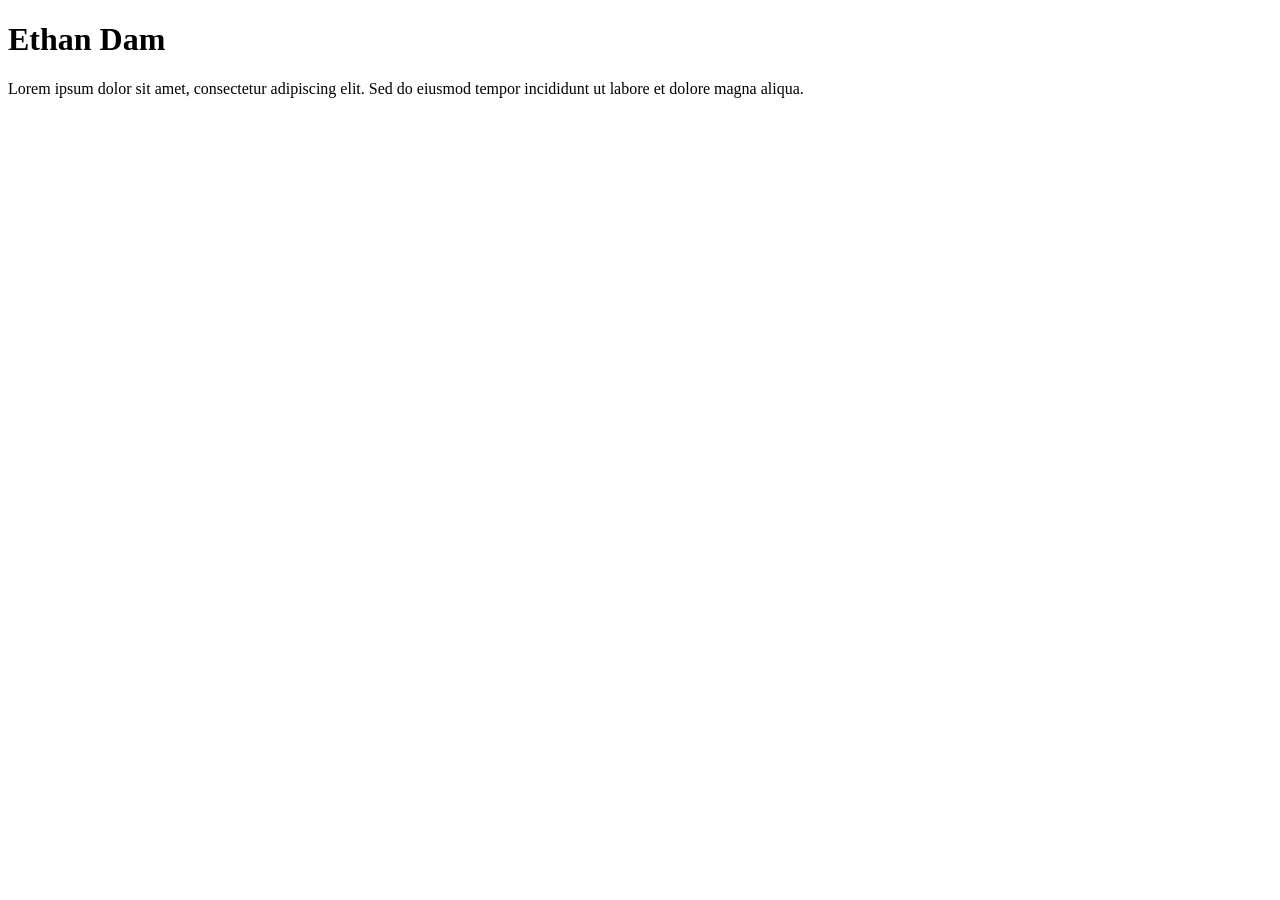
==== index.html @ 1767168c "Add index.html" ====
<!DOCTYPE html>
<html lang="en">
<head>
    <meta charset="UTF-8">
    <meta name="viewport" content="width=device-width, initial-scale=1.0">
    <title>Ethan Dam: Personal site and portfolio</title>
    <h1> Ethan Dam</h1>
    <p>Lorem ipsum dolor sit amet, consectetur adipiscing elit. Sed do eiusmod tempor
         incididunt ut labore et dolore magna aliqua.
    </p>
</head>
<body>
    
</body>
</html>
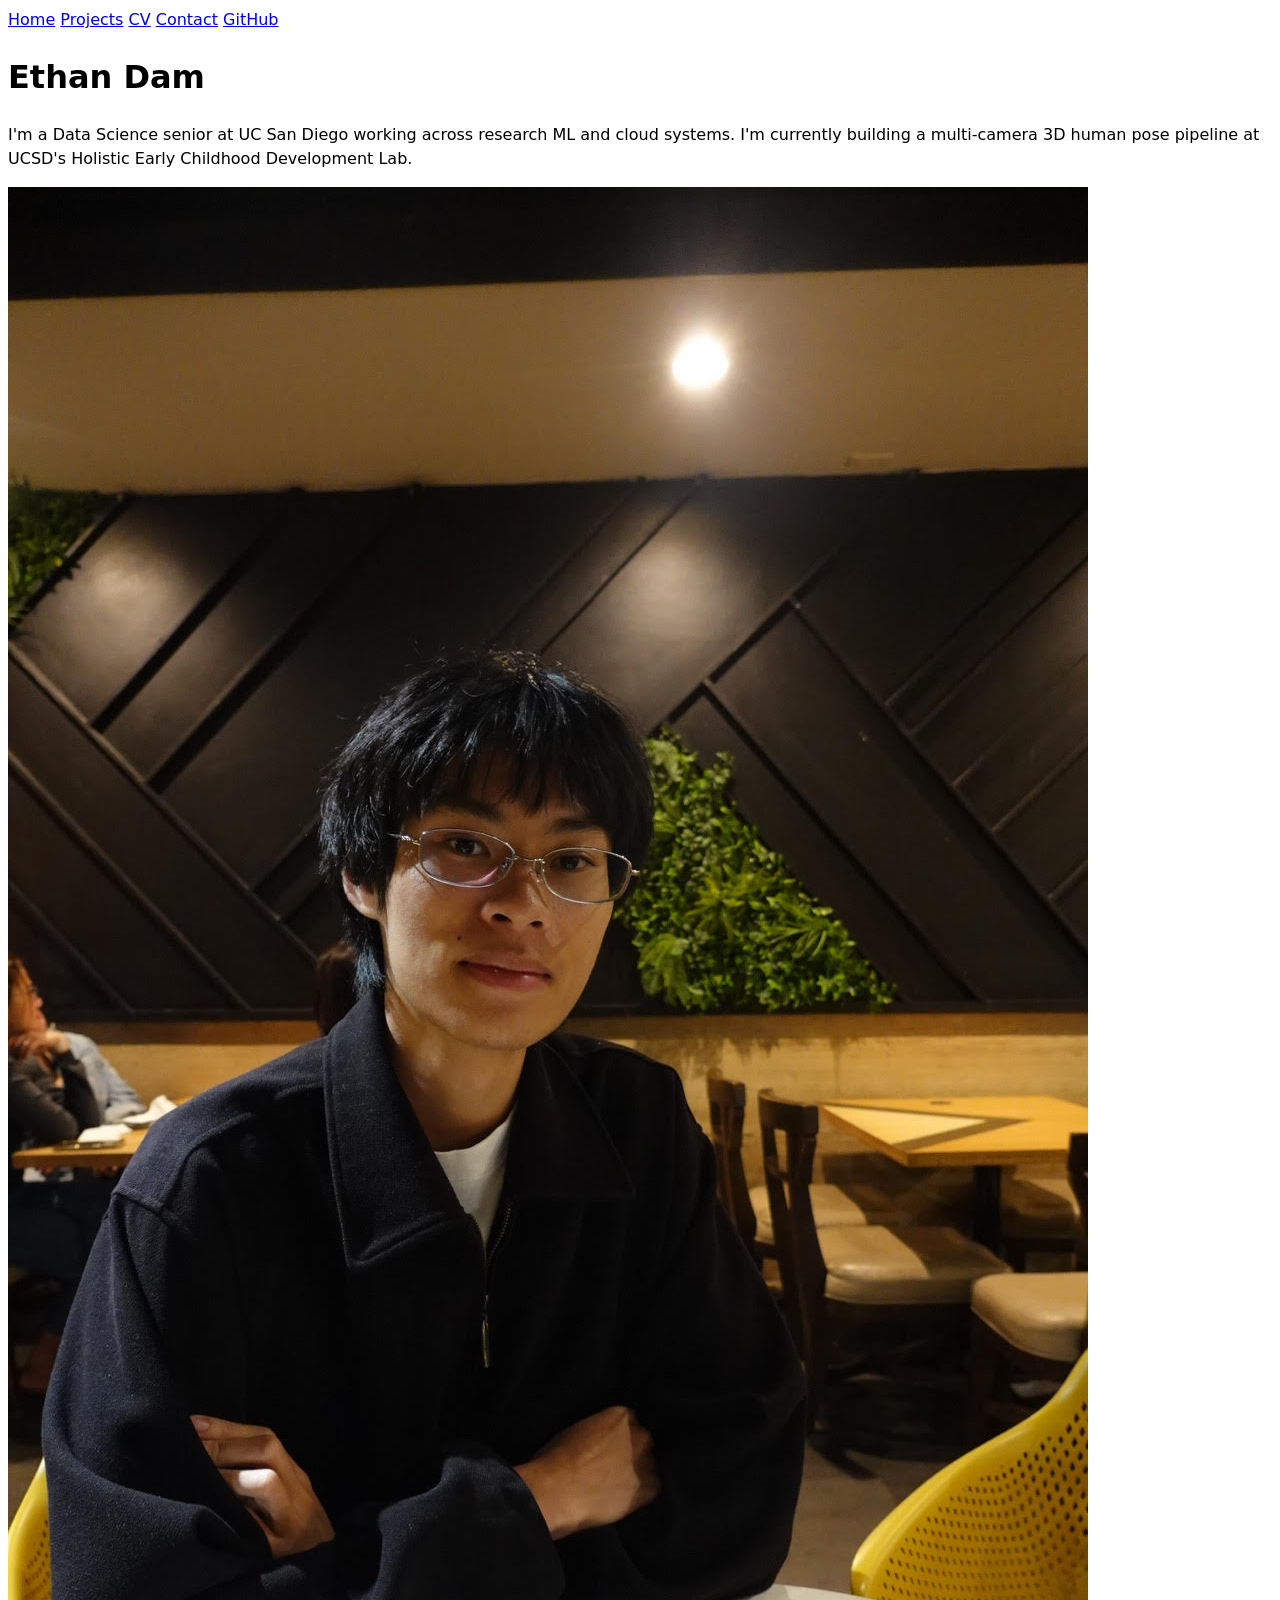
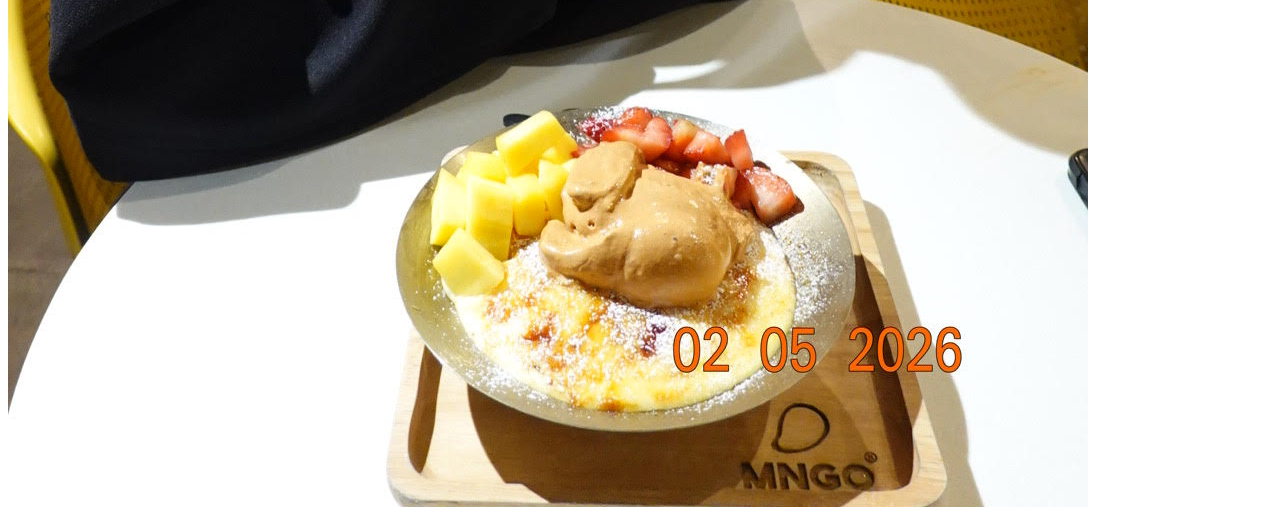
==== commit 9049a8f2: "Add nav, projects, contact form, and CV pages Co-Authored-By: Claude Opus 5.5 <noreply@anthropic.com" ====
--- a/index.html
+++ b/index.html
@@ -4,12 +4,20 @@
     <meta charset="UTF-8">
     <meta name="viewport" content="width=device-width, initial-scale=1.0">
     <title>Ethan Dam: Personal site and portfolio</title>
-    <h1> Ethan Dam</h1>
-    <p>Lorem ipsum dolor sit amet, consectetur adipiscing elit. Sed do eiusmod tempor
-         incididunt ut labore et dolore magna aliqua.
-    </p>
+    <link rel="stylesheet" href="style.css">
 </head>
 <body>
-    
+    <nav>
+    <a href="./">Home</a>
+    <a href="projects/">Projects</a>
+    <a href="cv/">CV</a>
+    <a href="contact/">Contact</a>
+    <a href="https://github.com/ethandam3" target="_blank">GitHub</a>
+    </nav>
+    <h1>Ethan Dam</h1>
+    <p>I'm a Data Science senior at UC San Diego working across research ML and cloud systems.
+        I'm currently building a multi-camera 3D human pose pipeline at UCSD's Holistic Early Childhood Development Lab.
+    </p>
+    <img src="images/ethan_pic.jpg" alt="Photo of Ethan Dam">
 </body>
-</html>+</html>
--- a/style.css
+++ b/style.css
@@ -0,0 +1,4 @@
+body {
+    
+    font: 100%/1.5 system-ui;
+}
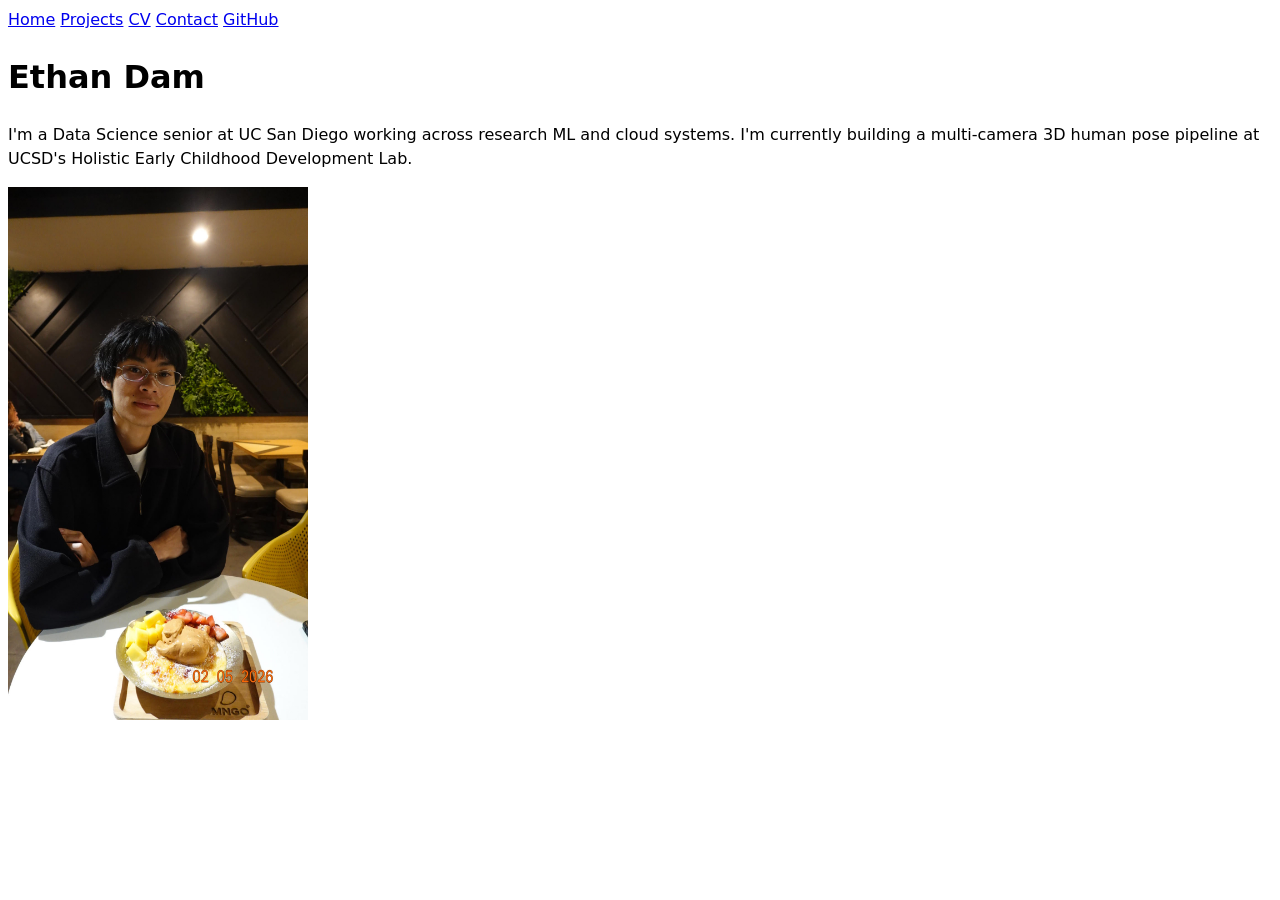
==== commit 45ecb5f7: "Shrink home page photo to 300px wide Co-Authored-By: Claude Opus 5.5 <noreply@anthropic.com>" ====
--- a/index.html
+++ b/index.html
@@ -18,6 +18,6 @@
     <p>I'm a Data Science senior at UC San Diego working across research ML and cloud systems.
         I'm currently building a multi-camera 3D human pose pipeline at UCSD's Holistic Early Childhood Development Lab.
     </p>
-    <img src="images/ethan_pic.jpg" alt="Photo of Ethan Dam">
+    <img src="images/ethan_pic.jpg" alt="Photo of Ethan Dam" width="300">
 </body>
 </html>
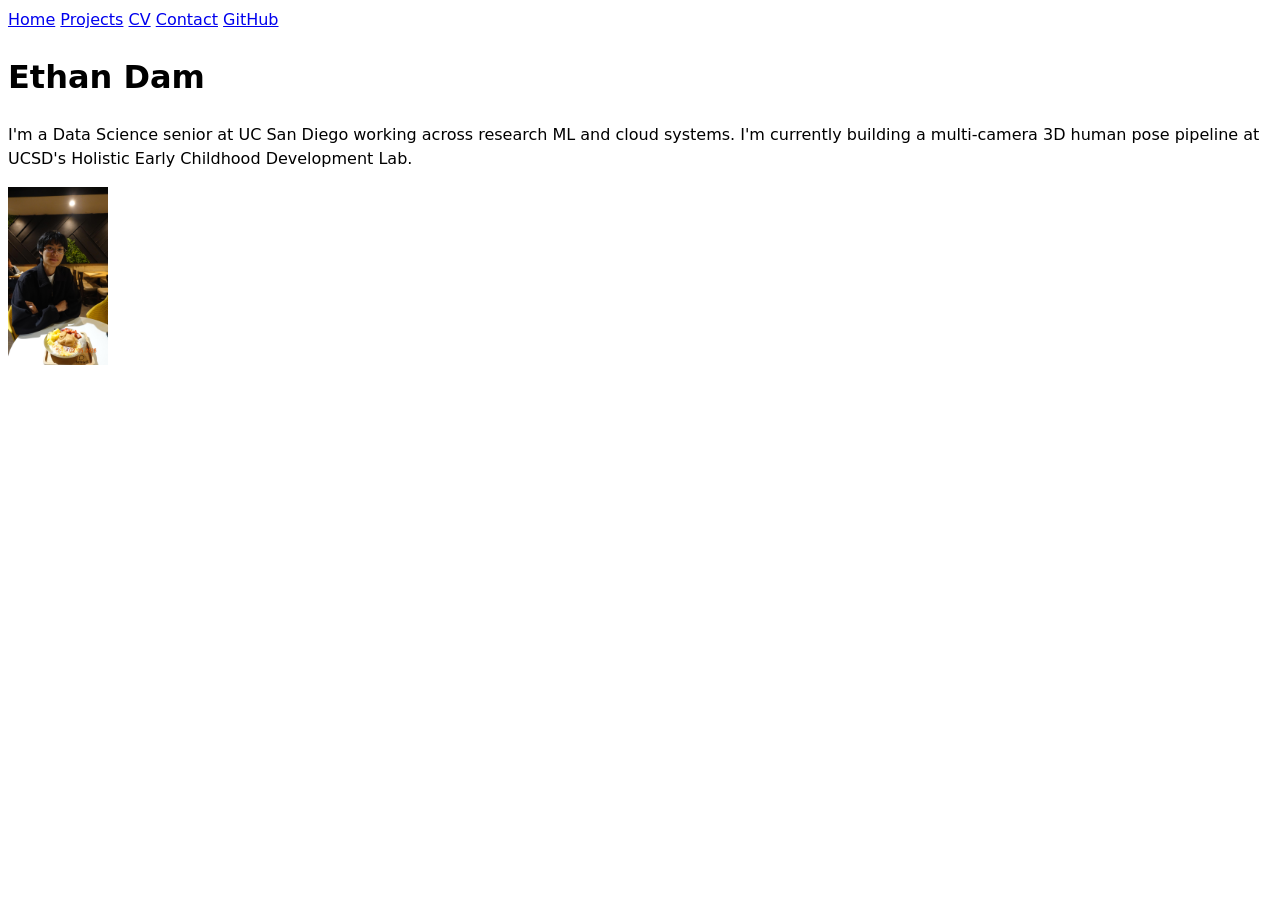
==== commit 44008c1d: "Shrink home page photo to 100px wide Co-Authored-By: Claude Opus 5.5 <noreply@anthropic.com>" ====
--- a/index.html
+++ b/index.html
@@ -18,6 +18,6 @@
     <p>I'm a Data Science senior at UC San Diego working across research ML and cloud systems.
         I'm currently building a multi-camera 3D human pose pipeline at UCSD's Holistic Early Childhood Development Lab.
     </p>
-    <img src="images/ethan_pic.jpg" alt="Photo of Ethan Dam" width="300">
+    <img src="images/ethan_pic.jpg" alt="Photo of Ethan Dam" width="100">
 </body>
 </html>
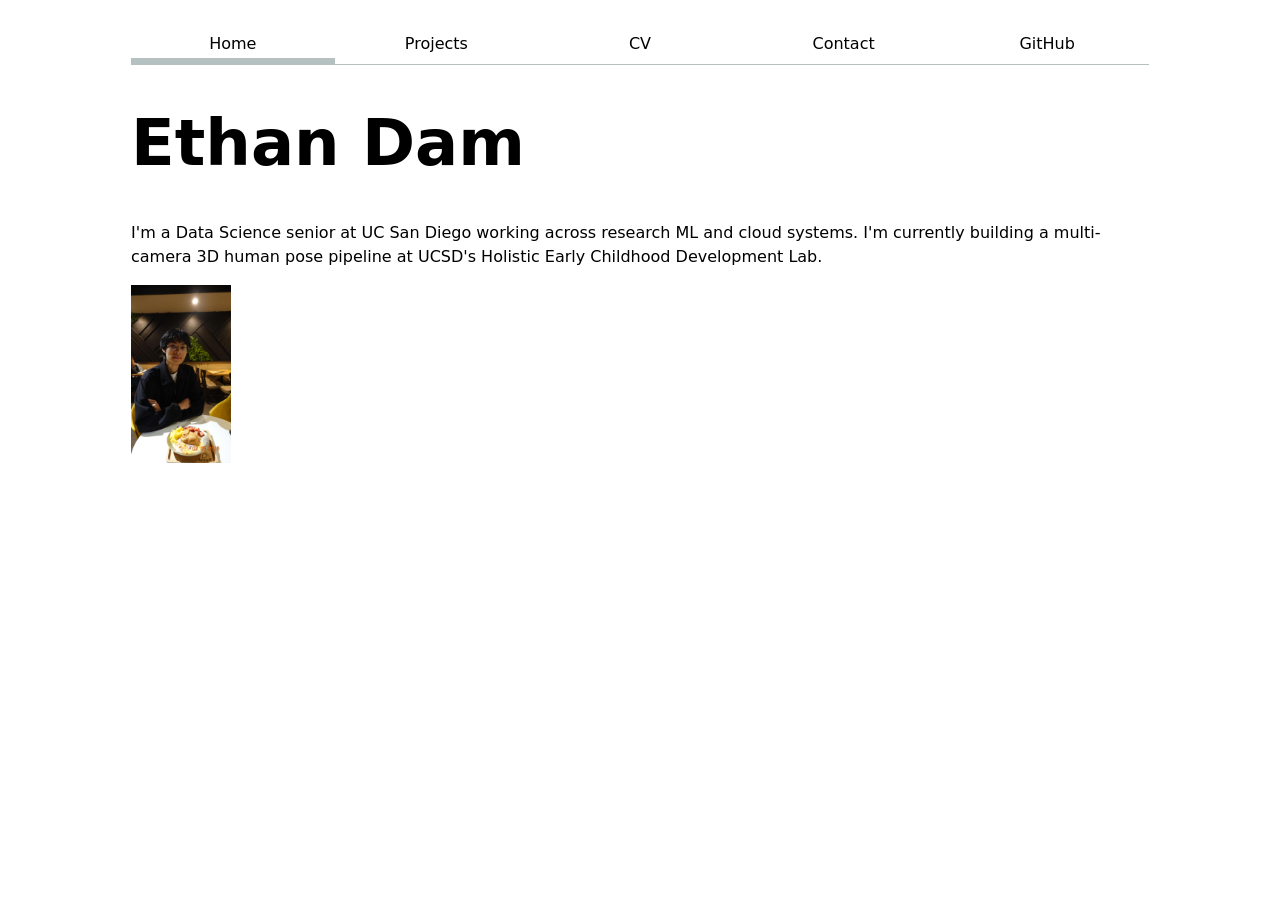
==== commit 358ec6de: "Lab 2: style nav, contact form, projects grid, and CV Co-Authored-By: Claude Opus 5.5 <noreply@anthr" ====
--- a/index.html
+++ b/index.html
@@ -8,7 +8,7 @@
 </head>
 <body>
     <nav>
-    <a href="./">Home</a>
+    <a href="./" class="current">Home</a>
     <a href="projects/">Projects</a>
     <a href="cv/">CV</a>
     <a href="contact/">Contact</a>
--- a/style.css
+++ b/style.css
@@ -1,4 +1,92 @@
+/* Step 2.4: accent color */
+:root {
+    --color-accent: oklch(65% 50% 0);
+    accent-color: var(--color-accent);
+}
+
+/* Step 1: keep content from getting too wide */
 body {
-    
     font: 100%/1.5 system-ui;
-}+    max-width: 100ch;
+    margin-inline: auto;
+    padding: 1em;
+}
+
+/* Step 2: navigation bar */
+nav {
+    display: flex;
+    margin-bottom: 1em;
+    border-bottom: 1px solid oklch(80% 3% 200);
+}
+
+nav a {
+    flex: 1;
+    text-decoration: none;
+    color: inherit;
+    text-align: center;
+    padding: 0.5em;
+}
+
+nav a.current,
+nav a:hover {
+    border-bottom: 0.4em solid oklch(80% 3% 200);
+    padding-bottom: 0.1em;
+}
+
+nav a:hover {
+    border-bottom-color: var(--color-accent);
+}
+
+/* Step 3: contact form */
+input,
+textarea,
+button {
+    font: inherit;
+}
+
+form {
+    display: grid;
+    grid-template-columns: auto 1fr;
+    gap: 1em;
+}
+
+label {
+    display: grid;
+    grid-template-columns: subgrid;
+    grid-column: 1 / -1;
+}
+
+button {
+    grid-column: 1 / -1;
+}
+
+/* Step 4: projects page */
+.projects {
+    display: grid;
+    grid-template-columns: repeat(auto-fill, minmax(15em, 1fr));
+    gap: 1em;
+}
+
+.projects article {
+    display: grid;
+    grid-template-rows: subgrid;
+    grid-row: span 3;
+}
+
+.projects h2 {
+    margin: 0;
+}
+
+h1 {
+    font-size: 400%;
+}
+
+h1, h2, h3, h4, h5, h6 {
+    line-height: 1.1;
+    text-wrap: balance;
+}
+
+/* Step 5: CV */
+section h2 {
+    border-bottom: 1px solid oklch(80% 3% 200);
+}
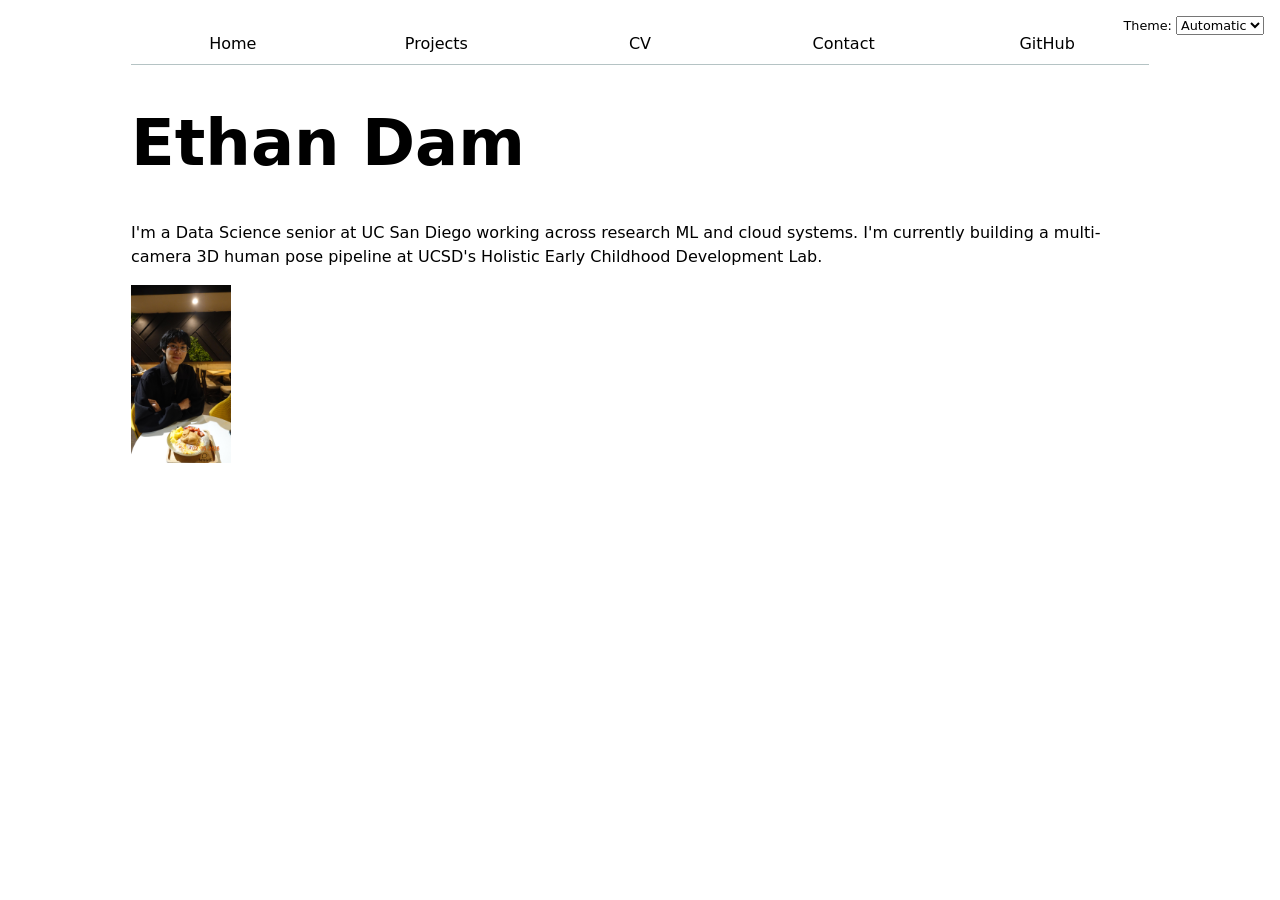
==== commit c5614a25: "Lab 3: JS-built nav, automatic current link, dark mode switch Co-Authored-By: Claude Opus 5.5 <norep" ====
--- a/index.html
+++ b/index.html
@@ -5,15 +5,9 @@
     <meta name="viewport" content="width=device-width, initial-scale=1.0">
     <title>Ethan Dam: Personal site and portfolio</title>
     <link rel="stylesheet" href="style.css">
+    <script type="module" src="global.js"></script>
 </head>
 <body>
-    <nav>
-    <a href="./" class="current">Home</a>
-    <a href="projects/">Projects</a>
-    <a href="cv/">CV</a>
-    <a href="contact/">Contact</a>
-    <a href="https://github.com/ethandam3" target="_blank">GitHub</a>
-    </nav>
     <h1>Ethan Dam</h1>
     <p>I'm a Data Science senior at UC San Diego working across research ML and cloud systems.
         I'm currently building a multi-camera 3D human pose pipeline at UCSD's Holistic Early Childhood Development Lab.
--- a/style.css
+++ b/style.css
@@ -2,6 +2,7 @@
 :root {
     --color-accent: oklch(65% 50% 0);
     accent-color: var(--color-accent);
+    color-scheme: light dark; /* Lab 3 Step 4.1: follow the OS theme */
 }
 
 /* Step 1: keep content from getting too wide */
@@ -14,9 +15,10 @@
 
 /* Step 2: navigation bar */
 nav {
+    --border-color: oklch(50% 10% 200 / 40%);
     display: flex;
     margin-bottom: 1em;
-    border-bottom: 1px solid oklch(80% 3% 200);
+    border-bottom: 1px solid var(--border-color);
 }
 
 nav a {
@@ -29,7 +31,7 @@
 
 nav a.current,
 nav a:hover {
-    border-bottom: 0.4em solid oklch(80% 3% 200);
+    border-bottom: 0.4em solid var(--border-color);
     padding-bottom: 0.1em;
 }
 
@@ -40,7 +42,8 @@
 /* Step 3: contact form */
 input,
 textarea,
-button {
+button,
+select {
     font: inherit;
 }
 
@@ -90,3 +93,12 @@
 section h2 {
     border-bottom: 1px solid oklch(80% 3% 200);
 }
+
+/* Lab 3 Step 4.3: theme switcher in the top right corner */
+.color-scheme {
+    display: block;
+    position: absolute;
+    top: 1rem;
+    right: 1rem;
+    font-size: 80%;
+}
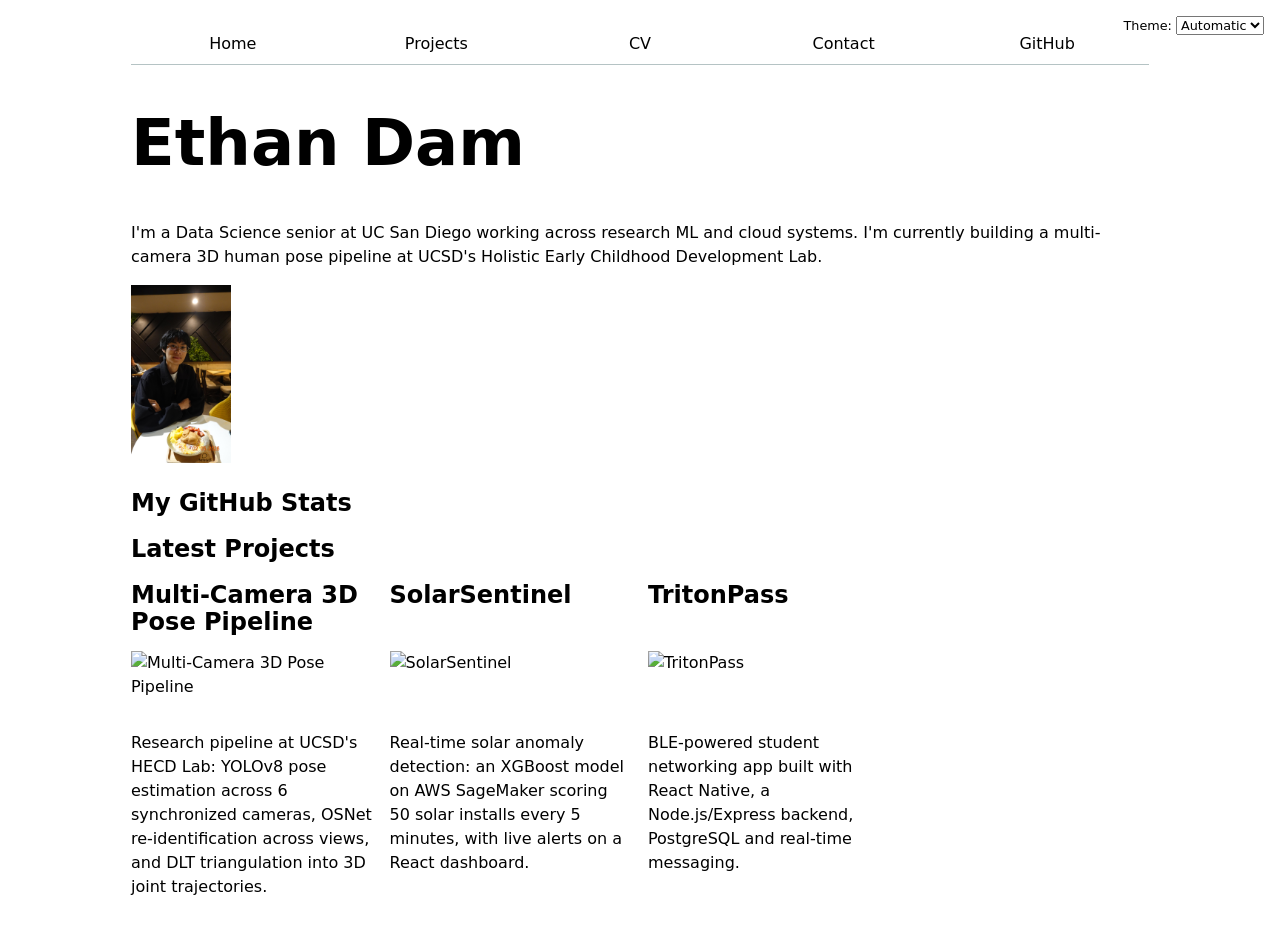
==== commit 2a2aeae9: "Lab 4: load projects from JSON, latest projects and GitHub stats on home page Co-Authored-By: Claude" ====
--- a/index.html
+++ b/index.html
@@ -6,6 +6,7 @@
     <title>Ethan Dam: Personal site and portfolio</title>
     <link rel="stylesheet" href="style.css">
     <script type="module" src="global.js"></script>
+    <script type="module" src="index.js" defer></script>
 </head>
 <body>
     <h1>Ethan Dam</h1>
@@ -13,5 +14,13 @@
         I'm currently building a multi-camera 3D human pose pipeline at UCSD's Holistic Early Childhood Development Lab.
     </p>
     <img src="images/ethan_pic.jpg" alt="Photo of Ethan Dam" width="100">
+
+    <h2>My GitHub Stats</h2>
+    <div id="profile-stats"></div>
+
+    <h2>Latest Projects</h2>
+    <div class="projects">
+        <!-- Dynamically added content will appear here -->
+    </div>
 </body>
 </html>
--- a/style.css
+++ b/style.css
@@ -102,3 +102,18 @@
     right: 1rem;
     font-size: 80%;
 }
+
+/* Lab 4: GitHub stats in four columns */
+#profile-stats dl {
+    display: grid;
+    grid-template-columns: repeat(4, 1fr);
+}
+
+#profile-stats dt {
+    grid-row: 1;
+}
+
+#profile-stats dd {
+    grid-row: 2;
+    margin: 0;
+}
